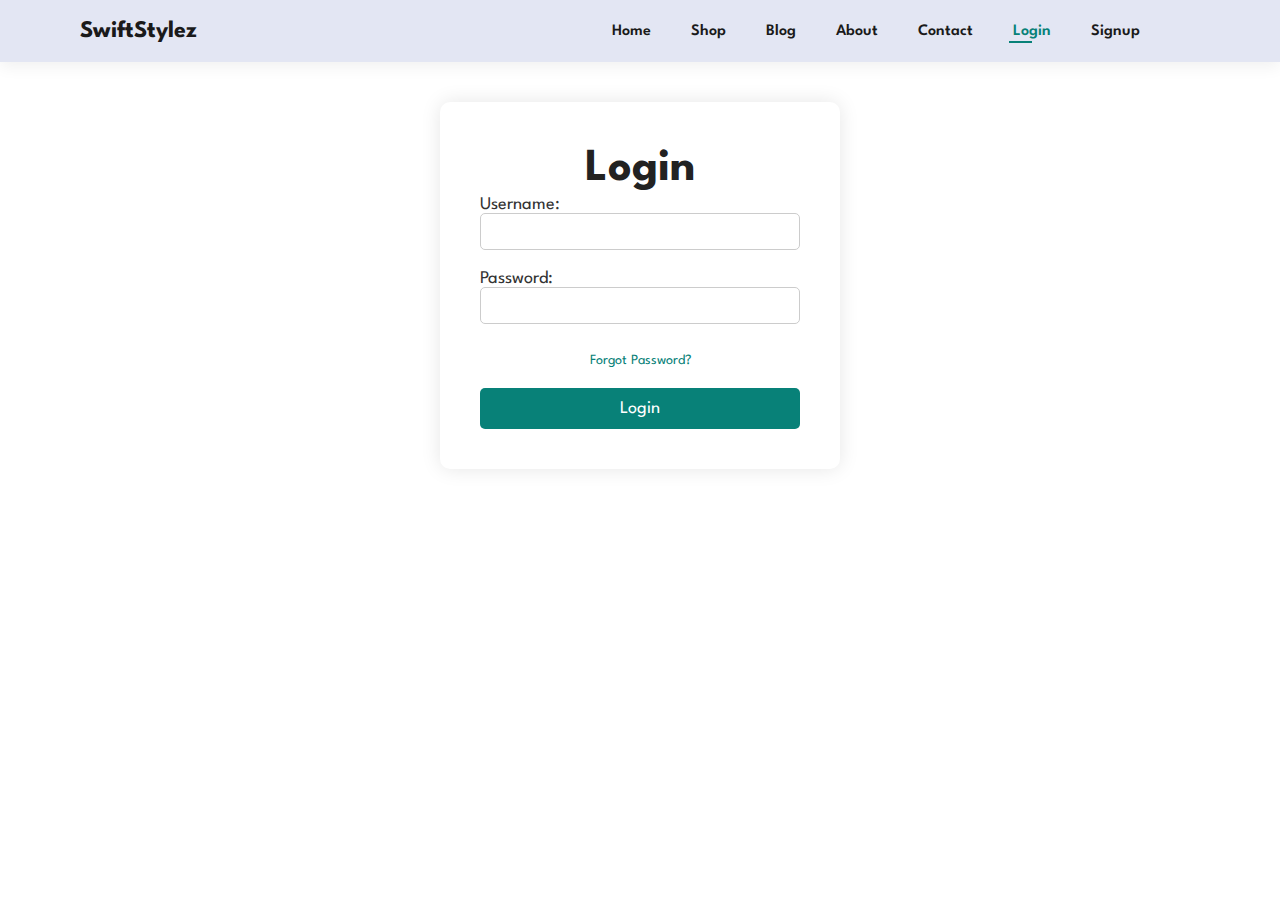
==== public/login.html @ db85c8ca "first commit" ====
<!DOCTYPE html>
<html lang="en">
<head>
    <meta charset="UTF-8">
    <meta http-equiv="X-UA-Compatible" content="IE=edge">
    <meta name="viewport" content="width=device-width, initial-scale=1.0">
    <title>Login</title>
    <!-- Link to your CSS file -->
    <link rel="stylesheet" href="style.css">
</head>
<body>
    <!-- Navbar -->
    <section id="header">
        <a href="index.html" class="logo">SwiftStylez</a>
        <div>
            <ul id="navbar">
                <li><a href="index.html">Home</a></li>
                <li><a href="shop.html">Shop</a></li>
                <li><a href="blog.html">Blog</a></li>
                <li><a href="about.html">About</a></li>
                <li><a href="contact.html">Contact</a></li>
                <li><a href="login.html" class="active">Login</a></li>
                <li><a href="signup.html">Signup</a></li>
                <li><a href="cart.html"><i class="far fa-shopping-bag"></i></a></li>
            </ul>
        </div>
    </section>

    <!-- Login Form -->
    <section class="section-p1">
        <div class="login-container">
            <h2>Login</h2>
            <form action="http://127.0.0.1:5000/login" method="POST" class="login-form">
                <div class="form-group">
                    <label for="username">Username:</label>
                    <input type="text" id="username" name="username" required>
                </div>
                <div class="form-group">
                    <label for="password">Password:</label>
                    <input type="password" id="password" name="password" required>
                </div>
                <div class="form-group">
                    <a href="forgot_password.html" class="forgot-password">Forgot Password?</a>
                </div>
                <button type="submit">Login</button>
            </form>
        </div>
    </section>
    
    <!-- Link to your JavaScript file -->
    <script src="login.js"></script>
</body>
</html>
---- public/style.css ----
@import url("https://fonts.googleapis.com/css2?family=Spartan:wght@100;200;300;400;500;600;700;800;900&display=swap");
* {
  margin: 0;
  padding: 0;
  box-sizing: border-box;
  font-family: "Spartan", sans-serif;
}

/* variables */
:root {
  --main-color: #;
  --text-color: #088178;
  --bg-color: #e3e6f3;
  --container-color: #1a1a1a;
}

/* logo */
.logo {
  font-size: 24px; 
  font-weight: bold;
  color: #1a1a1a; 
  text-decoration: none;
}


/* login */

    /* login container */
.login-container {
  max-width: 400px;
  margin: 0 auto;
  padding: 40px;
  background-color: #fff;
  border-radius: 10px;
  box-shadow: 0 0 20px rgba(0, 0, 0, 0.1);
  text-align: center; /* Center align the text */
}

    /* login form */
.login-form {
  text-align: center;
}

    /* form group */
.form-group {
  margin-bottom: 20px;
}

    /* label */
.form-group label {
  display: block;
  font-size: 18px;
  color: #333;
  text-align: left; /* Align labels to the left */
}

    /* input field */
.form-group input {
  width: 100%;
  padding: 10px;
  font-size: 16px;
  border: 1px solid #ccc;
  border-radius: 5px;
}

    /* login button */
.login-form button {
  width: 100%;
  padding: 12px;
  font-size: 18px;
  color: #fff;
  background-color: #088178;
  border: none;
  border-radius: 5px;
  cursor: pointer;
  transition: background-color 0.3s ease;
}

    /* login button hover */
.login-form button:hover {
  background-color: #065a4f;
}

    /* responsive styles */
@media (max-width: 768px) {
  .login-container {
      width: 90%;
  }
}

/* forgot pwd  */
.forgot-password {
  font-size: 14px;
  color: #088178;
  text-decoration: none;
  display: inline-block;
  margin-top: 10px; 
}

.forgot-password:hover {
  text-decoration: underline;
}


/* signup */

/* signup container */
.signup-container {
  max-width: 400px;
  margin: 0 auto;
  padding: 40px;
  background-color: #fff;
  border-radius: 10px;
  box-shadow: 0 0 20px rgba(0, 0, 0, 0.1);
  text-align: center; /* Center align the text */
}

/* signup form */
.signup-form {
  text-align: center;
}

/* form group */
.form-group {
  margin-bottom: 20px;
}

/* label */
.form-group label {
  display: block;
  font-size: 18px;
  color: #333;
  text-align: left; /* Align labels to the left */
}

/* input field */
.form-group input {
  width: 100%;
  padding: 10px;
  font-size: 16px;
  border: 1px solid #ccc;
  border-radius: 5px;
}

/* Signup Button */
.signup-form button {
  width: 100%;
  padding: 12px;
  font-size: 18px;
  color: #fff;
  background-color: #088178;
  border: none;
  border-radius: 5px;
  cursor: pointer;
  transition: background-color 0.3s ease;
}

/* Signup Button Hover */
.signup-form button:hover {
  background-color: #065a4f;
}

/* Responsive Styles */
@media (max-width: 768px) {
  .signup-container {
      width: 90%;
  }
}


html {
  scroll-behavior: smooth;
}

/* Global Styles */

h1 {
  font-size: 50px;
  line-height: 64px;
  color: #222;
}

h2 {
  font-size: 46px;
  line-height: 54px;
  color: #222;
}

h4 {
  font-size: 20px;
  color: #222;
}

h6 {
  font-weight: 700;
  font-size: 12px;
}

p {
  font-size: 16px;
  color: #465b52;
  margin: 15px 0 20px 0;
}

.section-p1 {
  padding: 40px 80px;
}

.section-m1 {
  margin: 40px 0;
}

/* button banner */
button.normal {
  font-size: 14px;
  font-weight: 600;
  padding: 15px 30px;
  color: #000;
  background-color: #fff;
  border-radius: 4px;
  cursor: pointer;
  border: none;
  outline: none;
  transition: 0.2s;
}

/* action button */
button.white {
  font-size: 13px;
  font-weight: 600;
  padding: 11px 18px;
  color: #fff;
  background-color: transparent;
  border-radius: 4px;
  cursor: pointer;
  border: 1px solid #fff;
  outline: none;
  transition: 0.2s;
}

body {
  width: 100%;
}

/* navbar start */
#header {
  display: flex;
  align-items: center;
  justify-content: space-between;
  padding: 20px 80px;
  background: #e3e6f3;
  box-shadow: 0 5px 15px rgba(0, 0, 0, 0.06);
  z-index: 999;
  position: sticky;
  top: 0;
  left: 0;
}

#navbar {
  display: flex;
  align-items: center;
  justify-content: center;
}

#navbar li {
  list-style: none;
  padding: 0 20px;
  position: relative;
}

#navbar li a {
  text-decoration: none;
  font-size: 16px;
  font-weight: 600;
  color: #1a1a1a;
  transition: 0.3s ease;
}

#navbar li a:hover,
#navbar li a.active {
  color: var(--text-color);
}

#navbar li a.active::after,
#navbar li a:hover::after {
  content: "";
  width: 30%;
  height: 2px;
  background: var(--text-color);
  position: absolute;
  bottom: -4px;
  left: 20%;
}

/* home page */
.hero {
  background-image: url("img/hero1.png");
  height: 90vh;
  width: 100%;
  background-size: cover;
  background-position: top 25% right 0;
  padding: 0 80px;
  display: flex;
  flex-direction: column;
  align-items: flex-start;
  justify-content: center;
}

.hero h4 {
  padding-bottom: 15px;
}

.hero h1 {
  color: var(--text-color);
}

.hero button {
  background-image: url("img/button.png");
  background-color: transparent;
  color: var(--text-color);
  border: 0;
  padding: 14px 80px 14px 65px;
  background-repeat: no-repeat;
  cursor: pointer;
  font-weight: 700;
  font-size: 15px;
}

/* feature */

    /* to align in one row */
.feature {
   display: flex;
   align-items: center;
   /* to make it responsive */
   flex-wrap: wrap;
   justify-content: space-between;
}

.feature .fe-box {
  width: 180px;
  text-align: center;
  padding: 25px 15px;
  box-shadow: 20px 20px 34px rgba(0, 0, 0, 0.03);
  border: 1px solid #cce7d0;
  border-radius: 4px;
  margin: 15px 0;
}

    /* making features responsive */
.feature .fe-box img {
  width: 100%;
  margin-bottom: 10px;
}

.feature .fe-box:hover {
  box-shadow: 10px 10px 54px rgba(70, 62, 221, 0.1);
}

.feature .fe-box h6 {
  display: inline-block;
  padding: 9px 8px 6px 8px;
  line-height: 1;
  border-radius: 4px;
  color: var(--text-color);
  background-color: #fddde4;
}

.feature .fe-box:nth-child(2) h6 {
  background-color: #cdebbc;
}

.feature .fe-box:nth-child(3) h6 {
  background-color: #d1e8f2;
}

.feature .fe-box:nth-child(4) h6 {
  background-color: #cdd4f8;
}

.feature .fe-box:nth-child(5) h6 {
  background-color: #f6dbf6;
}

.feature .fe-box:nth-child(6) h6 {
  background-color: #fff2e5;
}

/* festure product */
.product1 {
  text-align: center;
}

    /* to align in one row */
    .product1 .pro-container {
      display: flex;
      justify-content: space-between;
      padding-top: 20px;
      flex-wrap: wrap;
    }

.product1 .pro {
  width: 23%;
  min-width: 250px;
  padding: 10px 12px;
  border: 1px solid #cce7d0;
  border-radius: 25px;
  cursor: pointer;
  box-shadow: 20px 20px 30px rgba(0, 0, 0, 0.02);
  margin: 15px 0;
  transition: 0.2s ease;
  position: relative;
}

.product1 .pro:hover {
  box-shadow: 20px 20px 30px rgba(0, 0, 0, 0.06);
}

.product1 .pro img {
  width: 100%;
  border-radius: 20px;
}

.product1 .pro .des {
  text-align: start;
  padding: 10px 0;
}

.product1 .pro .des span {
  color: #606063;
  font-size: 12px;
}

.product1 .pro .des h5 {
  padding-top: 7px;
  color: #1a1a1a;
  font-size: 14px;
}

.product1 .pro .des i {
  font-size: 12px;
  color: rgb(243, 181, 25);
}

.product1 .pro .des h4 {
  padding-top: 7px;
  font-size: 15px;
  font-weight: 700;
  color: #088178;
}

.product1 .pro .cart {
  width: 40px;
  height: 40px;
  line-height: 40px;
  border-radius: 50px;
  background-color: #e8f6ea;
  font-weight: 500;
  color: #088178;
  border: 1px solid #cce7d0;
  position: absolute;
  bottom: 20px;
  right: 10px;
}

/* banner */
.banner {
  display: flex;
  flex-direction: column;
  justify-content: center;
  align-items: center;
  text-align: center;
  background-image:url("img/banner/b2.jpg ");
  width: 100%;
  height: 40vh;
  background-size: cover;
  background-position: center;  
}
.banner h4{
  color: #fff;
  font-size: 16px;
}
.banner h2{
   color: #fff;
   font-size: 30px;
   padding: 10px 0;

}
.banner h2 span{
  color: #ef3636;

}
.banner button:hover{
  background:#088178;
  color:#fff;
}

/* action */
.sm-banner {
  display: flex;
  justify-content: space-between;
  flex-wrap: wrap;
}

.sm-banner .banner-box {
  display: flex;
  flex-direction: column;
  justify-content: center;
  align-items: flex-start;
  text-align: center;
  background-image:url("img/banner/b17.jpg ");
  min-width: 580px;
  height: 50vh;
  background-size: cover;
  background-position: center;  
  padding: 30px;
}

/* banner-box2 */
.sm-banner .banner-box2 {
  background-image:url("img/banner/b10.jpg ");
}

.sm-banner h4 {
   color: #fff;
   font-size: 20px;
   font-weight: 300;
}

.sm-banner h2 {
  color: #fff;
  font-size: 28px;
  font-weight: 800;
}

.sm-banner span {
  color: #fff;
  font-size: 14px;
  font-weight: 500;
  padding-bottom: 15px;
}

.sm-banner .banner-box:hover button {
  background: #088178;
  border: 1px solid #088178;
}

/* text banner */
.banner3 {
  display: flex;
  justify-content: space-between;
  flex-wrap: wrap;
  padding: 0 80px;
}

.banner3 .banner-box {
  display: flex;
  flex-direction: column;
  justify-content: center;
  align-items: flex-start;
  text-align: center;
  background-image:url("img/banner/b7.jpg ");
  min-width: 30%;
  height: 30vh;
  background-size: cover;
  background-position: center;  
  padding: 20px;
  margin-bottom: 20px;
}

    /* banner2 */
  .banner3 .banner-box2 {
    background-image:url("img/banner/b4.jpg ");
  }

    /* banner3 */
  .banner3 .banner-box3 {
    background-image:url("img/banner/b18.jpg ");
  }

.banner3 h2 {
  color: #fff;
  font-weight: 900;
  font-size: 22px;
}

.banner3 h3 {
  color: #ec544e;
  font-weight: 800;
  font-size: 15px;
}

/* newsletter */
.newsletter {
  display: flex;
  justify-content: space-between;
  align-items: center;
  flex-wrap: wrap;
  background-image: url("img/banner/b14.png");
  background-repeat: no-repeat;
  background-position: 20% 30%;
  background-color: #041e42;
}

.newsletter h4 {
  font-size: 22px;
  font-weight: 700;
  color: #fff;
}

.newsletter p {
  font-size: 14px;
  font-weight: 600;
  color: #818ea0
}

.newsletter p span {
  color: #ffbd27;
}

.newsletter .form {
  display: flex;
  width: 40%;
}

.newsletter input{
  height: 3.125rem;
  padding: 0 1.25rem;
  font-size: 14px;
  width: 100%;
  border: 1px solid transparent;
  border-radius: 4px;
  outline: none;
  border-top-right-radius: 0;
  border-bottom-right-radius: 0;
}

.newsletter button {
  background-color: #088178;
  color: #fff;
  white-space: nowrap;
  border-top-left-radius: 0;
  border-bottom-left-radius: 0;
}
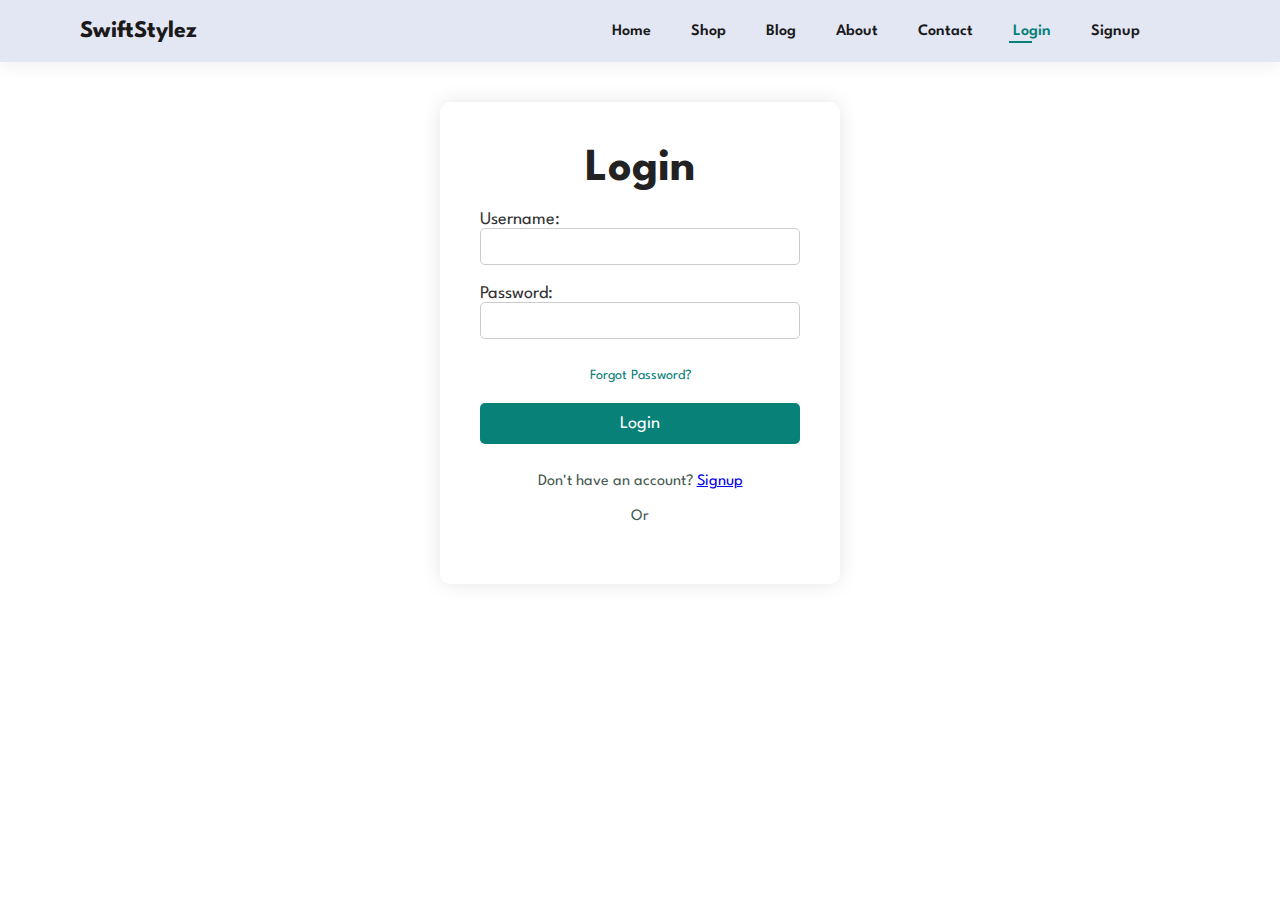
==== commit 8d5c4715: "update" ====
--- a/public/login.html
+++ b/public/login.html
@@ -1,3 +1,4 @@
+
 <!DOCTYPE html>
 <html lang="en">
 <head>
@@ -5,15 +6,20 @@
     <meta http-equiv="X-UA-Compatible" content="IE=edge">
     <meta name="viewport" content="width=device-width, initial-scale=1.0">
     <title>Login</title>
-    <!-- Link to your CSS file -->
+
+    <!-- meta tags -->
+    <script src="https://apis.google.com/js/platform.js" async defer></script>
+    <meta name="google-signin-client_id" content="YOUR_CLIENT_ID.apps.googleusercontent.com">
+
+    <!-- CSS file -->
     <link rel="stylesheet" href="style.css">
 </head>
 <body>
-    <!-- Navbar -->
+    <!-- navbar -->
     <section id="header">
         <a href="index.html" class="logo">SwiftStylez</a>
         <div>
-            <ul id="navbar">
+            <ul class="navbar">
                 <li><a href="index.html">Home</a></li>
                 <li><a href="shop.html">Shop</a></li>
                 <li><a href="blog.html">Blog</a></li>
@@ -26,10 +32,11 @@
         </div>
     </section>
 
-    <!-- Login Form -->
+    <!-- login form -->
     <section class="section-p1">
         <div class="login-container">
             <h2>Login</h2>
+            <br>
             <form action="http://127.0.0.1:5000/login" method="POST" class="login-form">
                 <div class="form-group">
                     <label for="username">Username:</label>
@@ -44,10 +51,18 @@
                 </div>
                 <button type="submit">Login</button>
             </form>
+            <br>
+            <p>Don't have an account? <a href="signup.html">Signup</a></p>
+            <p>Or</p>
+
+            <!-- google button -->
+            <div class="google-login">
+                <div class="g-signin2" data-onsuccess="onGoogleLogin" data-width="200" data-height="40" data-longtitle="true"></div>
+            </div>
         </div>
     </section>
     
-    <!-- Link to your JavaScript file -->
+    <!-- JavaScript file -->
     <script src="login.js"></script>
 </body>
 </html>
--- a/public/style.css
+++ b/public/style.css
@@ -256,19 +256,19 @@
   left: 0;
 }
 
-#navbar {
+.navbar {
   display: flex;
   align-items: center;
   justify-content: center;
 }
 
-#navbar li {
+.navbar li {
   list-style: none;
   padding: 0 20px;
   position: relative;
 }
 
-#navbar li a {
+.navbar li a {
   text-decoration: none;
   font-size: 16px;
   font-weight: 600;
@@ -276,13 +276,13 @@
   transition: 0.3s ease;
 }
 
-#navbar li a:hover,
-#navbar li a.active {
+.navbar li a:hover,
+.navbar li a.active {
   color: var(--text-color);
 }
 
-#navbar li a.active::after,
-#navbar li a:hover::after {
+.navbar li a.active::after,
+.navbar li a:hover::after {
   content: "";
   width: 30%;
   height: 2px;
